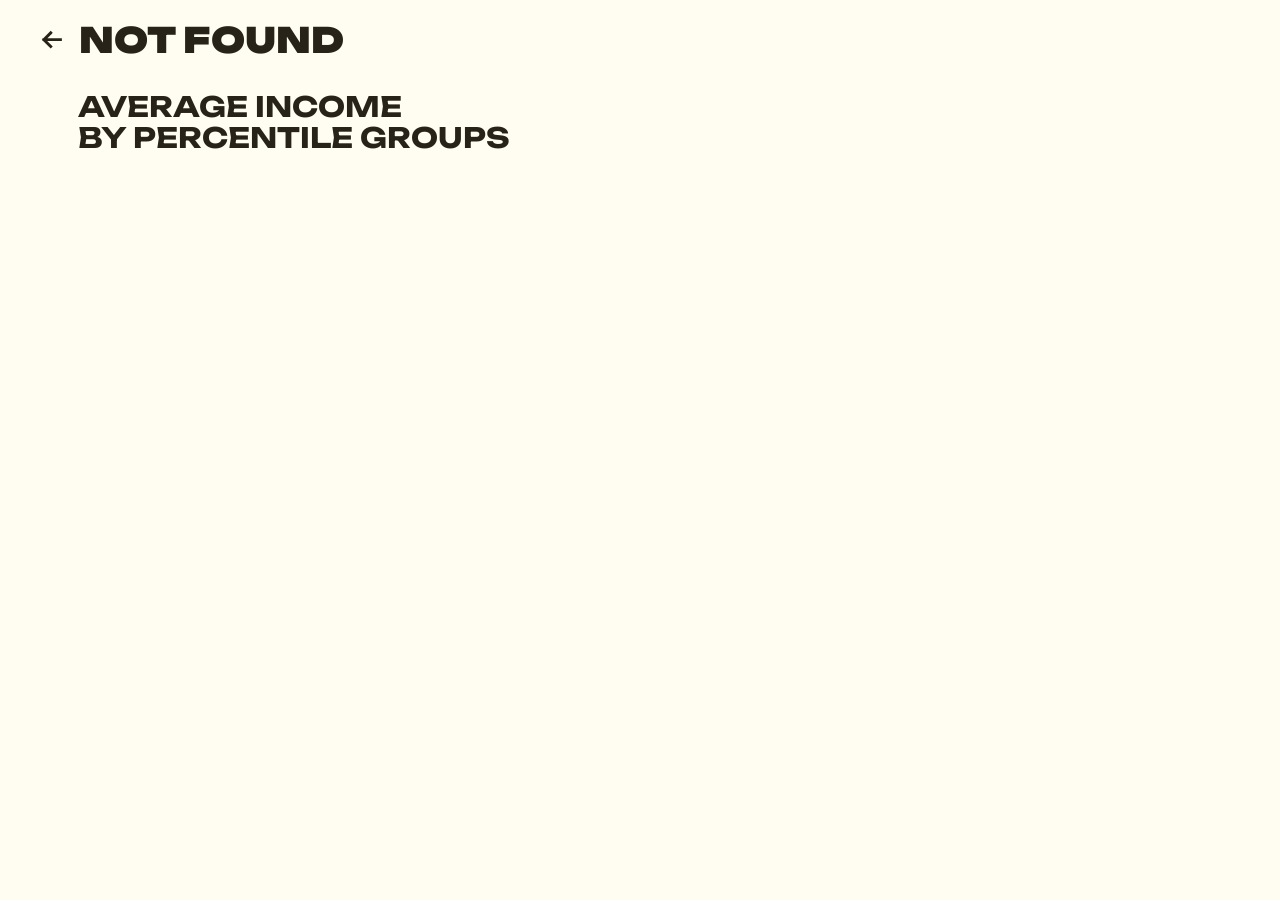
==== country.html @ e093fcfa "Pagina di dettaglio: istogramma Ho aggiunto la pagina di dettaglio collegata a quella d'insieme. Ho " ====
<!doctype html>
<html lang="en">
<head>
  <meta charset="utf-8">
  <title>PAY DAY - country</title>

  <link href="https://fonts.googleapis.com/css2?family=Geist+Mono:ital,wght@0,100..900;1,100..900&family=Unbounded:wght@200..900&display=swap" rel="stylesheet">
  <link rel="stylesheet" href="style.css">

  <script src="libraries/p5.min.js"></script>
  <script src="country.js"></script>
</head>
<body class="country-page">
  <header>
  <div class="title-row">
    <a class="back-arrow" href="index.html" aria-label="Back">
      <svg viewBox="0 0 24 24" fill="none" stroke="currentColor" stroke-width="3" stroke-linecap="square" stroke-linejoin="miter">
        <path d="M21 12H4M11 5l-7 7 7 7"/>
      </svg>
    </a>
    <h1 id="countryName">PAY DAY</h1>
  </div>
</header>

  <h2 class="detail-title">AVERAGE INCOME <br/> BY PERCENTILE GROUPS</h2>
  <p class="detail-sub" id="subtitle"></p>

  <div id="scrollBox"><div id="chartBox"></div></div>
  <div id="yearBar"></div>
</body>
</html>
---- style.css ----
/* colori e font: valgono per tutta la pagina */
:root {
  --ink: #272318;
  --bg: #FFFCF2;
  --title: 'Unbounded', sans-serif;
  --h1-size: 35px;
}

* { box-sizing: border-box; }

body {
  margin: 0;
  min-height: 100vh;
  min-width: 1100px;
  padding: 0 40px 18px;
  display: flex;
  flex-direction: column;
  background: var(--bg);
  color: var(--ink);
  font: 14px 'Geist Mono', monospace;
}

button { font: inherit; }   /* i bottoni usano lo stesso font della pagina */
h1 { margin: 0; font: 900 var(--h1-size) var(--title); }
canvas { display: block; }

/* intestazione */
header { display: flex; align-items: center; justify-content: space-between; padding-top: 34px; }
.toolbar { display: flex; align-items: center; gap: 16px; }
.intro { max-width: 680px; margin: 14px 0 0; color: #8b8873; }

/* bottoni gialli (METHODOLOGY, TEAM) e bottone search */
.pill-button, .round-button {
  font-weight: 700;
  color: var(--ink);
  border: 2px solid var(--ink);
  border-radius: 999px;
  box-shadow: 3px 3px 0 var(--ink);
  cursor: pointer;
}
.pill-button { padding: 12px 18px; background: #FFFCF2; }
.round-button { padding: 12px 14px; background: var(--bg); }

/* ricerca: parte chiusa (width 0), la classe .open la apre */
#searchBox { display: flex; align-items: center; gap: 8px; }
#searchInput { width: 0; opacity: 0; padding: 8px 0; border: 2px solid var(--ink); border-radius: 999px; font: inherit; }
#searchBox.open #searchInput { width: 180px; opacity: 1; padding: 8px 14px; }

/* grafico: scorre in orizzontale > cambiato: non scorre in orizozntale */
#scrollBox { position: relative; flex: 1; min-height: 0; margin-top: 10px; overflow: hidden; }
#chartBox { position: absolute; inset: 0; }

/* barra anni */
#yearBar { display: flex; justify-content: space-between; align-items: center; min-height: 48px; padding: 0 24px; }

.year-button { min-width: 60px; padding: 6px; border: 0; background: none; font-size: 14px; color: #b9b6a2; cursor: pointer; }
.year-button.empty { visibility: hidden; }

.current-year { display: flex; align-items: center; gap: 16px; }
.year-number { padding: 5px 16px; font-size: 20px; font-weight: 700; border: 2.5px solid var(--ink); border-radius: 999px; }

.year-arrow { width: 28px; height: 28px; border: 2px solid var(--ink); border-radius: 50%; background: none; font-size: 12px; font-weight: 700; cursor: pointer; }
.year-arrow:disabled { opacity: .3; cursor: default; }
/* TODO: frecce vere al posto del testo */

/* tooltip */
#tooltip { position: fixed; padding: 10px 14px; pointer-events: none; opacity: 0; background: var(--bg); border: 2px solid var(--ink); border-radius: 12px; }
#tooltip.visible { opacity: 1; }
#tooltip .country-name { font: 400 16px var(--title); }

/* finestre */
dialog { max-width: 560px; padding: 28px 32px; line-height: 1.5; color: var(--ink); background: var(--bg); border: 2.5px solid var(--ink); }
dialog::backdrop { background: rgba(37, 36, 27, .55); }
dialog h3 { margin: 0 0 10px; font: 400 22px var(--title); }
dialog .close-button { position: absolute; top: 10px; right: 14px; border: 0; background: none; font-size: 22px; cursor: pointer; }

/* pagina di dettaglio del paese */
.detail-title { margin: 30px 0 0 38px; font: 700 28px var(--title); line-height: 1.1; }
.detail-sub { margin: 10px 0 0 38px; min-height: 1.5em; color: #272318; }
.detail-sub b { color: var(--ink); }

/* freccia indietro: grande 2/3 del nome del paese, a sinistra */
.title-row { display: flex; align-items: center; gap: 16px; }
.back-arrow { display: block; color: var(--ink); line-height: 0; }
.back-arrow svg { display: block; width: calc(var(--h1-size) * 2 / 3); height: calc(var(--h1-size) * 2 / 3); }
.back-arrow:hover { transform: translateX(-3px); }

/* istogramma paese occupa 2/3 della pagina */
.country-page #scrollBox { width: 60vw; margin-left: -30px}

/* diminuito il padding superiore del nome del Paese selezionato (era troppo sotto prima) */
.country-page header { padding-top: 18px; }
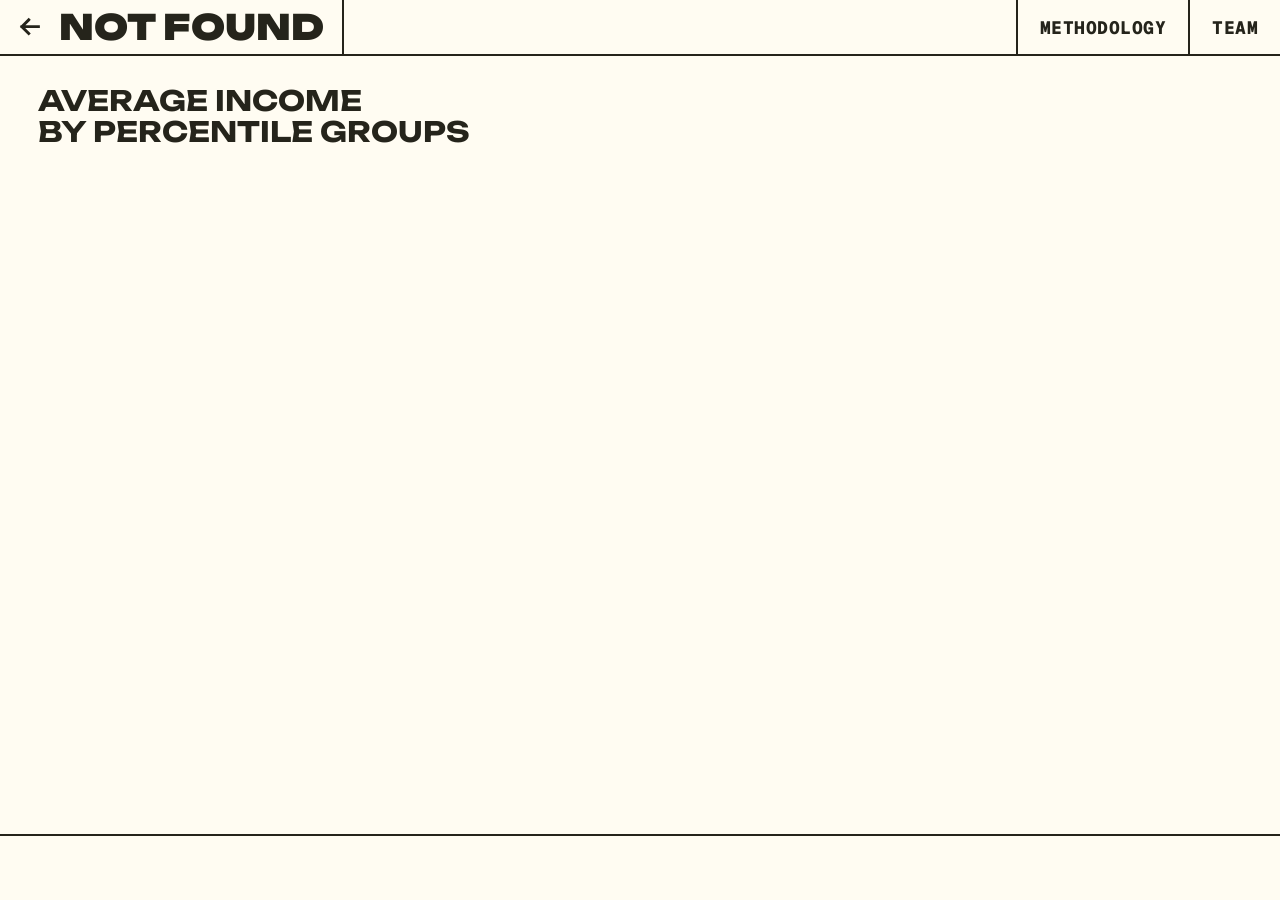
==== commit 430bd2d9: "V2 Grandi aggiornamenti: aggiornato lo stile della main page, aggiunto effetti hover e tooltip, aggi" ====
--- a/country.html
+++ b/country.html
@@ -11,6 +11,7 @@
   <script src="country.js"></script>
 </head>
 <body class="country-page">
+  <!-- freccia indietro + nome paese + bottoni -->
   <header>
   <div class="title-row">
     <a class="back-arrow" href="index.html" aria-label="Back">
@@ -20,12 +21,38 @@
     </a>
     <h1 id="countryName">PAY DAY</h1>
   </div>
+  <div class="toolbar">
+    <button class="pill-button" onclick="methodologyDialog.showModal()">METHODOLOGY</button>
+    <button class="pill-button" onclick="teamDialog.showModal()">TEAM</button>
+  </div>
 </header>
 
   <h2 class="detail-title">AVERAGE INCOME <br/> BY PERCENTILE GROUPS</h2>
   <p class="detail-sub" id="subtitle"></p>
 
+  <!-- il canvas di p5 finisce dentro #chartBox -->
   <div id="scrollBox"><div id="chartBox"></div></div>
+
+  <!-- barra degli anni (la riempie drawYearBar nello sketch) -->
   <div id="yearBar"></div>
+
+  <!-- finestre: si aprono con showModal(), si chiudono con la x, Esc o un click fuori -->
+  <dialog id="methodologyDialog" onclick="if (event.target == this) this.close()">
+    <form method="dialog"><button class="close-button">x</button></form>
+    <h3>Methodology</h3>
+    <p>Each bar is one country. For the selected year its height is the <b>difference</b> between the average post-tax income (USD) of the richest 1% (<code>avg_posttax_usd_top1</code>) and of the poorest 50% (<code>avg_posttax_usd_bottom50</code>).</p>
+    <ul>
+      <li>The vertical axis is linear but in two stretches: 0 to 1M uses most of the height, 1M to 3M is compressed. Bars above 3M are cut and continue dashed, with their value written on top.</li>
+      <li>2000-2024, countries grouped by continent, alphabetical.</li>
+      <li>Hover a bar for the exact values, click it to open the country specific page.</li>
+      <li>Use the left / right arrow keys or the year bar to change year.</li>
+    </ul>
+  </dialog>
+
+  <dialog id="teamDialog" onclick="if (event.target == this) this.close()">
+    <form method="dialog"><button class="close-button">x</button></form>
+    <h3>Team</h3>
+    <p>TODO: inserire nomi e ruoli del team</p>
+  </dialog>
 </body>
-</html>
+</html>
--- a/style.css
+++ b/style.css
@@ -1,6 +1,6 @@
 /* colori e font: valgono per tutta la pagina */
 :root {
-  --ink: #272318;
+  --ink: #25241B;
   --bg: #FFFCF2;
   --title: 'Unbounded', sans-serif;
   --h1-size: 35px;
@@ -10,9 +10,9 @@
 
 body {
   margin: 0;
-  min-height: 100vh;
+  height: 100vh;
   min-width: 1100px;
-  padding: 0 40px 18px;
+  padding: 0;
   display: flex;
   flex-direction: column;
   background: var(--bg);
@@ -20,53 +20,105 @@
   font: 14px 'Geist Mono', monospace;
 }
 
-button { font: inherit; }   /* i bottoni usano lo stesso font della pagina */
+button { font: inherit; color: inherit; }
 h1 { margin: 0; font: 900 var(--h1-size) var(--title); }
 canvas { display: block; }
 
-/* intestazione */
-header { display: flex; align-items: center; justify-content: space-between; padding-top: 34px; }
-.toolbar { display: flex; align-items: center; gap: 16px; }
-.intro { max-width: 680px; margin: 14px 0 0; color: #8b8873; }
+/* intestazione: una riga con linea sotto, titolo | ricerca | METHODOLOGY | TEAM */
+header {
+  display: flex;
+  align-items: stretch;
+  justify-content: space-between;
+  height: 56px;
+  border-bottom: 2px solid var(--ink);
+}
+header h1 { display: flex; align-items: center; padding: 0 18px; border-right: 2px solid var(--ink); }
+.toolbar { display: flex; align-items: stretch; }
 
-/* bottoni gialli (METHODOLOGY, TEAM) e bottone search */
+/* bottoni dell'intestazione: niente ombra, separati da linee verticali */
 .pill-button, .round-button {
-  font-weight: 700;
-  color: var(--ink);
-  border: 2px solid var(--ink);
-  border-radius: 999px;
-  box-shadow: 3px 3px 0 var(--ink);
+  display: flex;
+  align-items: center;
+  padding: 0 22px;
+  font-weight: 800;
+  font-size: 18px;
+  letter-spacing: .5px;
+  background: none;
+  border: 0;
   cursor: pointer;
 }
-.pill-button { padding: 12px 18px; background: #FFFCF2; }
-.round-button { padding: 12px 14px; background: var(--bg); }
+.pill-button { border-left: 2px solid var(--ink); }
+.round-button { padding: 0 20px; }
+
+/* hover: colori invertiti (riempimento = colore del testo, testo = colore dello sfondo) e testo sottolineato */
+.pill-button, .round-button, .info-button { transition: background .15s, color .15s; }
+.pill-button:hover, .round-button:hover, .info-button:hover {
+  background: var(--ink);
+  color: var(--bg);
+  text-decoration: underline;
+  text-underline-offset: 4px;
+  text-decoration-thickness: 2px;
+}
 
 /* ricerca: parte chiusa (width 0), la classe .open la apre */
-#searchBox { display: flex; align-items: center; gap: 8px; }
-#searchInput { width: 0; opacity: 0; padding: 8px 0; border: 2px solid var(--ink); border-radius: 999px; font: inherit; }
-#searchBox.open #searchInput { width: 180px; opacity: 1; padding: 8px 14px; }
+#searchBox { display: flex; align-items: stretch; }
+#searchInput {
+  width: 0; opacity: 0; padding: 4px 0;
+  border: 0; border-bottom: 2px solid var(--ink);
+  background: none; font: inherit; outline: none;
+  /* animazione: si allarga verso sinistra partendo dalla lente (e si richiude allo stesso modo) */
+  transition: width .4s cubic-bezier(.2, .8, .2, 1), padding .4s cubic-bezier(.2, .8, .2, 1), opacity .25s ease;
+}
+#searchBox.open #searchInput { width: 220px; opacity: 1; padding: 4px 6px; }
 
-/* grafico: scorre in orizzontale > cambiato: non scorre in orizozntale */
-#scrollBox { position: relative; flex: 1; min-height: 0; margin-top: 10px; overflow: hidden; }
+/* grafico */
+#scrollBox { position: relative; flex: 1; min-height: 0; overflow: hidden; }
 #chartBox { position: absolute; inset: 0; }
 
-/* barra anni */
-#yearBar { display: flex; justify-content: space-between; align-items: center; min-height: 48px; padding: 0 24px; }
+/* bottone "i" e riquadro introduttivo */
+.info-button {
+  position: absolute; top: 24px; left: 28px; z-index: 2;
+  width: 34px; height: 34px;
+  font-size: 18px; background: var(--bg);
+  border: 2px solid var(--ink); box-shadow: 4px 4px 0 var(--ink);
+  cursor: pointer;
+}
+.info-box {
+  display: none;
+  position: absolute; top: 24px; left: 28px; z-index: 3;
+  width: 400px; padding: 16px 22px;
+  background: var(--bg); border: 2px solid var(--ink); box-shadow: 5px 5px 0 var(--ink);
+}
+.info-box.open { display: block; }
+.info-box p { margin: 0 0 14px; }
+.info-box button { padding: 0; border: 0; background: none; text-decoration: underline; color: #8B8873; cursor: pointer; }
 
-.year-button { min-width: 60px; padding: 6px; border: 0; background: none; font-size: 14px; color: #b9b6a2; cursor: pointer; }
+/* barra anni, con linea sopra */
+#yearBar { display: flex; justify-content: space-between; align-items: center; min-height: 66px; padding: 0 60px; border-top: 2px solid var(--ink); }
+
+.year-button { min-width: 60px; padding: 6px; border: 0; background: none; font-size: 15px; color: #b9b6a2; cursor: pointer; }
 .year-button.empty { visibility: hidden; }
 
-.current-year { display: flex; align-items: center; gap: 16px; }
-.year-number { padding: 5px 16px; font-size: 20px; font-weight: 700; border: 2.5px solid var(--ink); border-radius: 999px; }
+.current-year { display: flex; align-items: center; gap: 36px; }
+.year-number { font-size: 32px; font-weight: 700; }
 
-.year-arrow { width: 28px; height: 28px; border: 2px solid var(--ink); border-radius: 50%; background: none; font-size: 12px; font-weight: 700; cursor: pointer; }
-.year-arrow:disabled { opacity: .3; cursor: default; }
-/* TODO: frecce vere al posto del testo */
+.year-arrow { display: flex; padding: 4px; border: 0; background: none; cursor: pointer; }
+.year-arrow:disabled { opacity: .25; cursor: default; }
 
 /* tooltip */
-#tooltip { position: fixed; padding: 10px 14px; pointer-events: none; opacity: 0; background: var(--bg); border: 2px solid var(--ink); border-radius: 12px; }
+#tooltip {
+  position: fixed; z-index: 10;
+  width: 232px; padding: 18px 20px;
+  pointer-events: none; opacity: 0;
+  background: var(--bg);
+  border: 2px solid var(--ink);
+  box-shadow: 5px 5px 0 var(--ink);
+  font-size: 13px; line-height: 1.25;
+}
 #tooltip.visible { opacity: 1; }
-#tooltip .country-name { font: 400 16px var(--title); }
+#tooltip .tt-name { font: 700 17px var(--title); margin-bottom: 12px; }
+#tooltip .tt-row { margin-top: 8px; }
+#tooltip .tt-row b { display: block; font-weight: 800; }
 
 /* finestre */
 dialog { max-width: 560px; padding: 28px 32px; line-height: 1.5; color: var(--ink); background: var(--bg); border: 2.5px solid var(--ink); }
@@ -79,14 +131,13 @@
 .detail-sub { margin: 10px 0 0 38px; min-height: 1.5em; color: #272318; }
 .detail-sub b { color: var(--ink); }
 
-/* freccia indietro: grande 2/3 del nome del paese, a sinistra */
 .title-row { display: flex; align-items: center; gap: 16px; }
 .back-arrow { display: block; color: var(--ink); line-height: 0; }
 .back-arrow svg { display: block; width: calc(var(--h1-size) * 2 / 3); height: calc(var(--h1-size) * 2 / 3); }
 .back-arrow:hover { transform: translateX(-3px); }
 
-/* istogramma paese occupa 2/3 della pagina */
-.country-page #scrollBox { width: 60vw; margin-left: -30px}
-
-/* diminuito il padding superiore del nome del Paese selezionato (era troppo sotto prima) */
-.country-page header { padding-top: 18px; }+.country-page #scrollBox { width: 60vw; margin-left: 20px; }   /* i numeri (1%, 10%...) partono piu' dentro */
+.country-page header { padding-top: 0; }   /* stessa altezza dell'header dell'index: i bottoni e il loro hover riempiono tutto lo spazio */
+.country-page .title-row { align-items: stretch; padding-left: 18px; }   /* la linea dopo il nome del paese va da sopra a sotto, come nell'index */
+.country-page .back-arrow { display: flex; align-items: center; }
+.country-page .title-row h1 { padding-left: 2px; }
